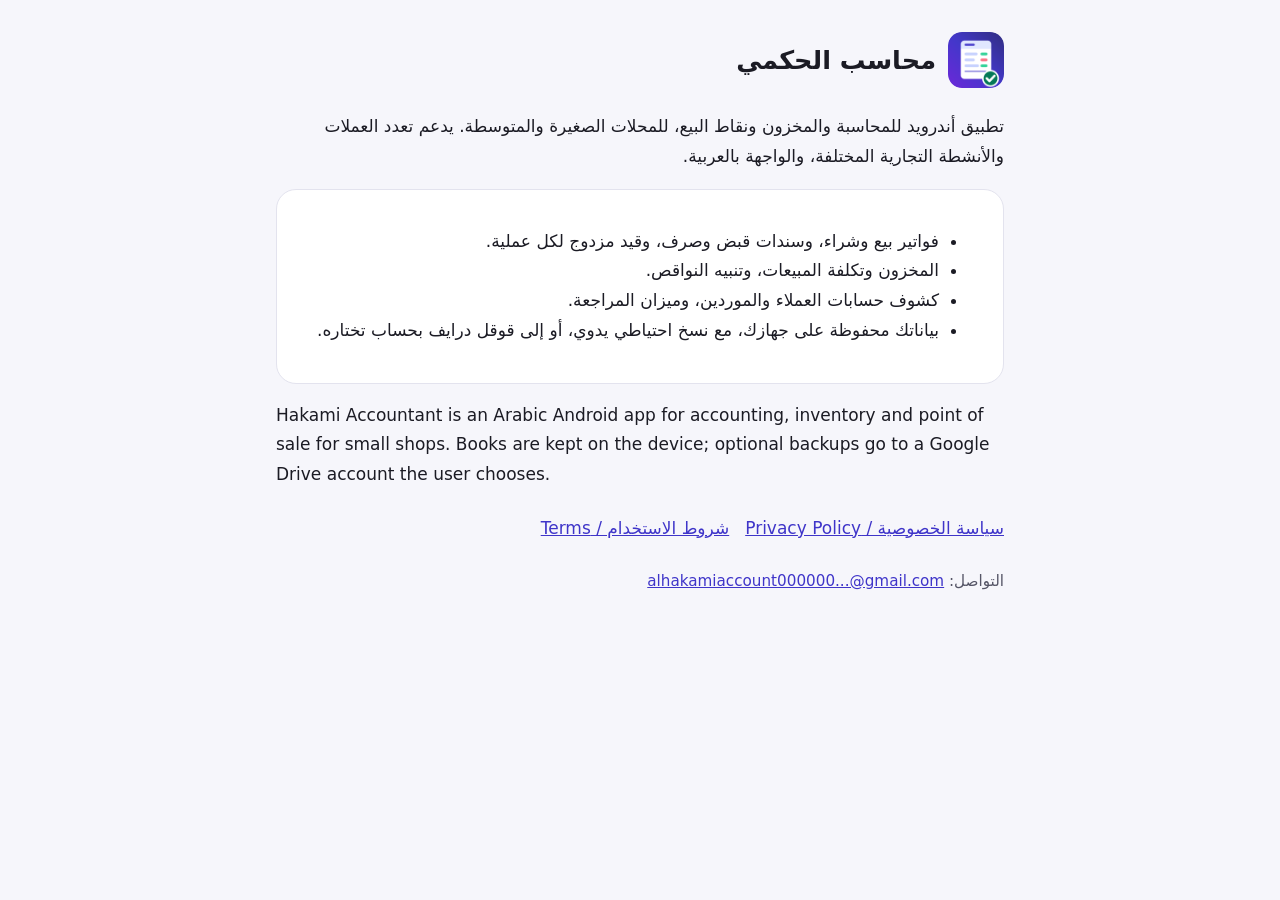
==== index.html @ 3a948751 "Hakami Accountant: homepage, privacy policy and terms Public pages Google requires for the app's OAu" ====
<!doctype html>
<html lang="ar" dir="rtl">
<head>
<meta charset="utf-8">
<meta name="viewport" content="width=device-width, initial-scale=1">
<title>محاسب الحكمي</title>
<link rel="stylesheet" href="style.css">
</head>
<body>
<main>
<header><img src="logo-512.png" alt="شعار محاسب الحكمي"><h1>محاسب الحكمي</h1></header>
<p>تطبيق أندرويد للمحاسبة والمخزون ونقاط البيع، للمحلات الصغيرة والمتوسطة. يدعم تعدد العملات والأنشطة التجارية المختلفة، والواجهة بالعربية.</p>
<section class="card">
<ul>
<li>فواتير بيع وشراء، وسندات قبض وصرف، وقيد مزدوج لكل عملية.</li>
<li>المخزون وتكلفة المبيعات، وتنبيه النواقص.</li>
<li>كشوف حسابات العملاء والموردين، وميزان المراجعة.</li>
<li>بياناتك محفوظة على جهازك، مع نسخ احتياطي يدوي، أو إلى قوقل درايف بحساب تختاره.</li>
</ul>
</section>
<p lang="en">Hakami Accountant is an Arabic Android app for accounting, inventory and point of sale for small shops. Books are kept on the device; optional backups go to a Google Drive account the user chooses.</p>
<nav><a href="privacy.html">سياسة الخصوصية / Privacy Policy</a><a href="terms.html">شروط الاستخدام / Terms</a></nav>
<p class="muted">التواصل: <a href="mailto:alhakamiaccount000000...@gmail.com">alhakamiaccount000000...@gmail.com</a></p>
</main>
</body>
</html>
---- style.css ----
:root{--bg:#f6f6fb;--fg:#1b1b24;--muted:#555566;--card:#ffffff;--brand:#3f35c9;--line:#e3e3ee}
@media (prefers-color-scheme:dark){:root{--bg:#0d0e14;--fg:#ececf3;--muted:#a7a7b8;--card:#171824;--brand:#a9a3ff;--line:#2a2b3a}}
*{box-sizing:border-box}
body{margin:0;background:var(--bg);color:var(--fg);font:17px/1.75 system-ui,-apple-system,"Segoe UI",Tahoma,sans-serif}
main{max-width:760px;margin:0 auto;padding:32px 16px 64px}
header{display:flex;align-items:center;gap:12px;margin-bottom:24px}
header img{width:56px;height:56px;border-radius:14px}
h1{font-size:1.6rem;margin:0}
h2{font-size:1.2rem;margin:32px 0 8px}
p,li{color:var(--fg)}
.muted{color:var(--muted);font-size:.95rem}
section.card{background:var(--card);border:1px solid var(--line);border-radius:20px;padding:20px 24px;margin:16px 0}
a{color:var(--brand)}
nav{display:flex;flex-wrap:wrap;gap:16px;margin:24px 0}
[lang=en]{direction:ltr;text-align:left}
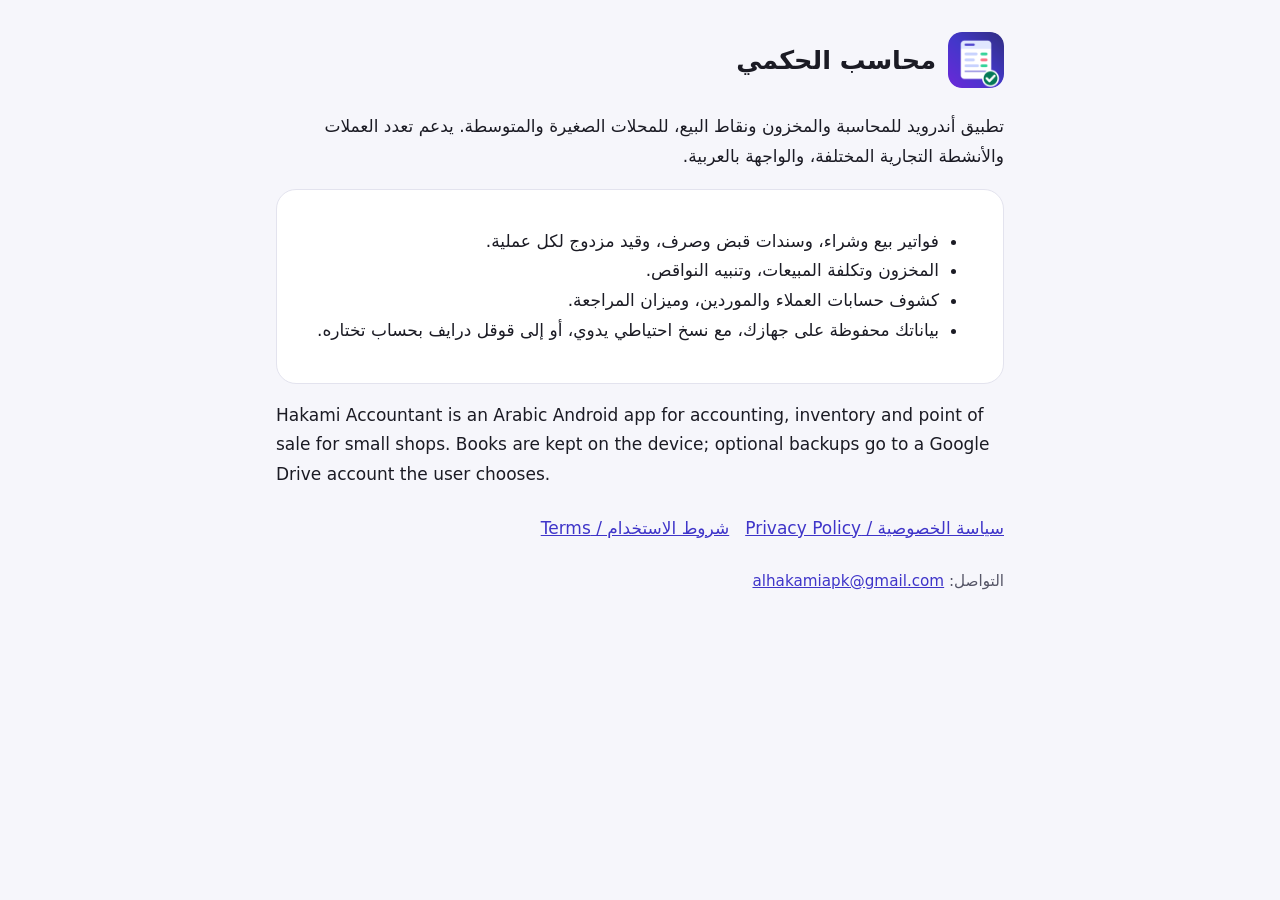
==== commit 224bc1a0: "Contact email: alhakamiapk@gmail.com Co-Authored-By: Claude Opus 5.5 <noreply@anthropic.com>" ====
--- a/index.html
+++ b/index.html
@@ -20,7 +20,7 @@
 </section>
 <p lang="en">Hakami Accountant is an Arabic Android app for accounting, inventory and point of sale for small shops. Books are kept on the device; optional backups go to a Google Drive account the user chooses.</p>
 <nav><a href="privacy.html">سياسة الخصوصية / Privacy Policy</a><a href="terms.html">شروط الاستخدام / Terms</a></nav>
-<p class="muted">التواصل: <a href="mailto:alhakamiaccount000000...@gmail.com">alhakamiaccount000000...@gmail.com</a></p>
+<p class="muted">التواصل: <a href="mailto:alhakamiapk@gmail.com">alhakamiapk@gmail.com</a></p>
 </main>
 </body>
 </html>
